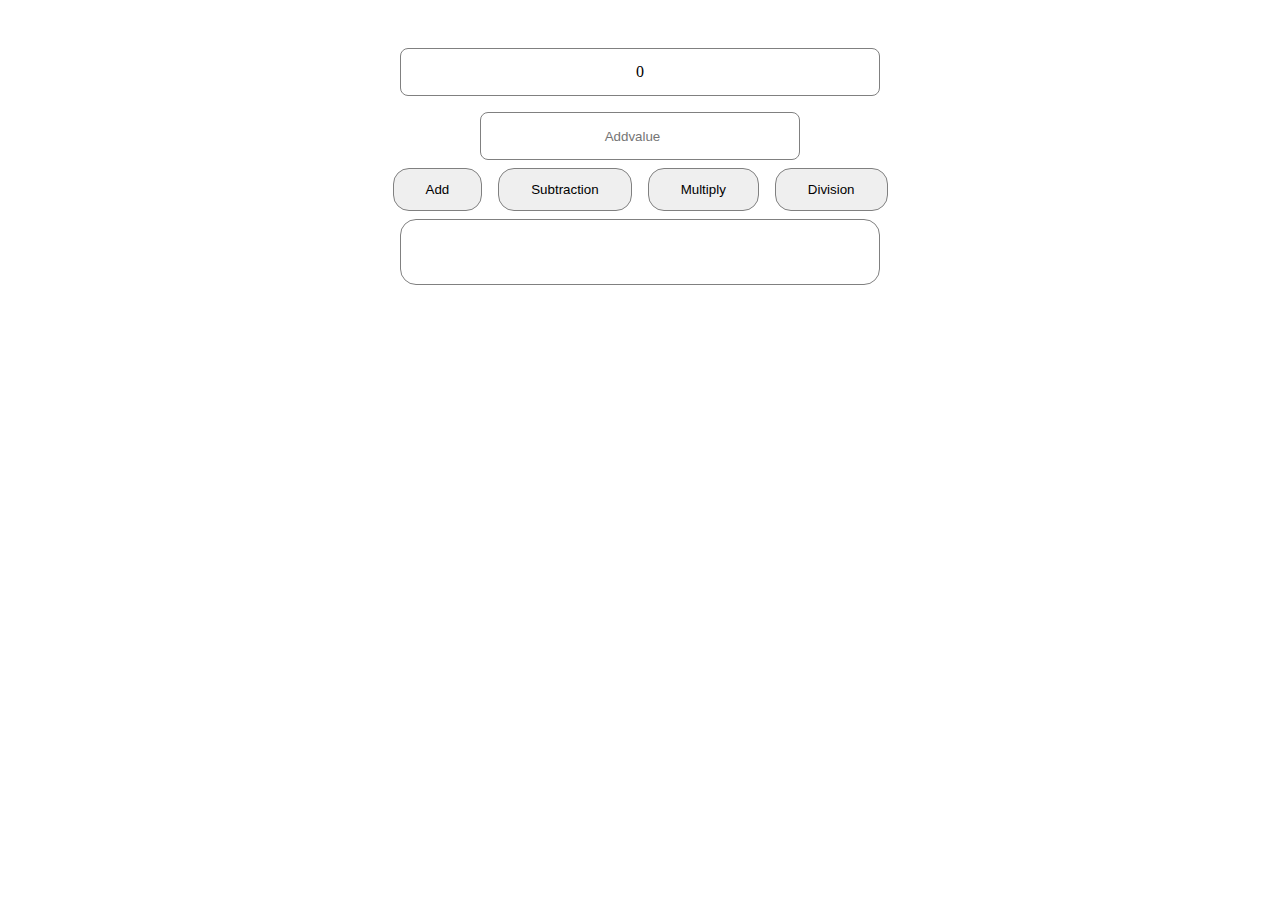
==== calculator/index.html @ 6bd3ab3e "calulator v-1.0" ====
<!DOCTYPE html>
<html lang="en">
<head>
    <meta charset="UTF-8">
    <meta name="viewport" content="width=device-width, initial-scale=1.0">
    <title>Calculator</title>
    <link rel="stylesheet" href="style.css">
</head>
<body>
    <div class="main-container">
        <div class="container">
            <div class="totalnumber" id="totalvalue">0</div>
            <div class="formcontainer" >
                <input id="valuebox" type="number" placeholder="Addvalue">
                <div class="button-section">
                    <button type="button" id="addbutton">Add</button>
                    <button type="button" id="subtraction">Subtraction</button>
                    <button type="button" id="multiply">Multiply</button>
                    <button type="button" id="division">Division</button>
                </div>
            </div>
            <div id="numberlist"></div>
        </div>
    </div>
    
    <script src="javascript.js"></script>
</body>
</html>
---- calculator/style.css ----
*{
    box-sizing: border-box;
    margin: 0;
    padding: 0;
}

.main-container{
    width: 100dvw;
    height: 100dvh;
    display: flex;
    align-items: center;
}
.container{
    width: 100%;
    height: 100%;
    padding-top: 3rem;
    display: flex;
    flex-direction: column;
    align-items: center;
}

.totalnumber{
    width: 30rem;
    height: 3rem;
    padding: 1rem;
    border-radius: 0.5rem;
    display: flex;
    align-items: center;
    justify-content: center;
    border: 0.01rem solid grey;
}

.formcontainer{
    display: flex;
    flex-direction: column;
    align-items: center;
}

input{
    width: 20rem;
    height: 3rem;
    border-radius: 0.5rem;
    margin-top: 1rem;
    border: 0.01rem solid grey;
    text-align: center;
}

.button-section{
    display: flex;
    margin: 0.5rem 0;
}
.button-section >button{
    padding: 0.8rem 2rem;
    border-radius: 1rem;
    margin: 0 0.5rem;
    outline: none;
    border: 0.01rem solid grey;
    cursor: pointer;
   
}
.button-section >button:hover{
    color: rgb(255, 255, 255);
    background-color: rgb(166, 166, 166);
   
}

#numberlist{
    width: 30rem;
    height: fit-content;
    border-radius: 1rem;
    border: 0.01rem solid grey;
    padding: 2rem 2rem;
}

#numberlist>div{
    width: 25rem;
    height: 2rem;
    display: flex;
    align-items: center;
    justify-content: center;
    border-radius: 0.5rem;
    border: 0.01rem solid grey;
    margin: 0.5rem 0;
}

@media screen and (min-width:400px) and (max-width:550px) { 
.totalnumber{
    width: 20rem;

}
    input{
        width: 10rem;
        height: 3rem;
     
    }

    .button-section{
        display: flex;
        flex-direction: column;
    }

    .button-section>button{
        margin-top: 0.5rem;
    }

    #numberlist{
        width: 20rem;
    }

    #numberlist>div{
        width: 15rem;
        height: 2rem;
    }
}


@media screen and (min-width:300px) and (max-width:400px) {
.totalnumber{
    width: 20rem;
}
    input{
        width: 10rem;
        height: 3rem;
    }

    .button-section{
        display: flex;
        flex-direction: column;
    }

    .button-section>button{
        margin-top: 0.5rem;
    }

    #numberlist{
        width: 20rem;
    }

    #numberlist>div{
        width: 15rem;
        height: 2rem;
    }
}

@media screen and (min-width:100px) and (max-width:320px) {
    .container{
        width: 320px;
    }

    .totalnumber{
    width: 20rem;
    }

    input{
        width: 10rem;
        height: 3rem;
    }

    .button-section{
        display: flex;
        flex-direction: column;
    }

    .button-section>button{
        margin-top: 0.5rem;
    }

    #numberlist{
        width: 20rem;

    } 
    
    #numberlist>div{
        width: 15rem;
        height: 2rem;
    }
}
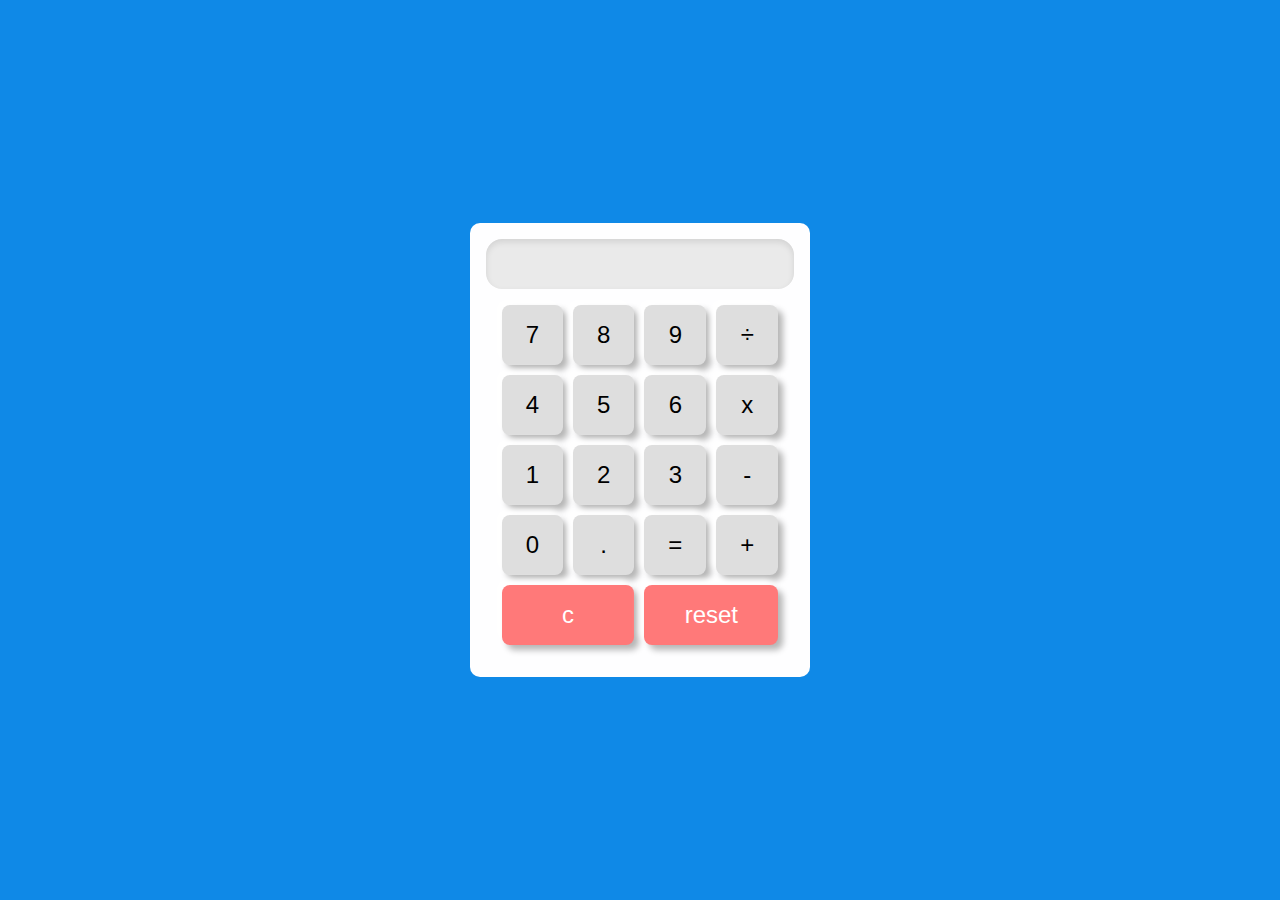
==== commit f160aaa4: "calculator v-1.2" ====
--- a/calculator/index.html
+++ b/calculator/index.html
@@ -1,28 +1,51 @@
 <!DOCTYPE html>
 <html lang="en">
-<head>
-    <meta charset="UTF-8">
-    <meta name="viewport" content="width=device-width, initial-scale=1.0">
-    <title>Calculator</title>
-    <link rel="stylesheet" href="style.css">
-</head>
-<body>
+  <head>
+    <meta charset="UTF-8" />
+    <meta name="viewport" content="width=device-width, initial-scale=1.0" />
+    <title>Modern Calculator</title>
+    <link rel="stylesheet" href="style.css" />
+  </head>
+  <body>
     <div class="main-container">
-        <div class="container">
-            <div class="totalnumber" id="totalvalue">0</div>
-            <div class="formcontainer" >
-                <input id="valuebox" type="number" placeholder="Addvalue">
-                <div class="button-section">
-                    <button type="button" id="addbutton">Add</button>
-                    <button type="button" id="subtraction">Subtraction</button>
-                    <button type="button" id="multiply">Multiply</button>
-                    <button type="button" id="division">Division</button>
-                </div>
-            </div>
-            <div id="numberlist"></div>
+      <div class="container">
+        <div class="calculator">
+          <div id="allTransactions">
+            <!-- <div>1 + 5 = 100</div>
+            <div>1 + 5 = 100</div>
+            <div>1 + 5 = 100</div> -->
+          </div>
+          <div id="display">
+            <span></span>
+            &nbsp;
+            <span></span>
+            &nbsp;
+            <span></span>
+          </div>
+          <div class="button-section">
+            <button class="btn" onclick="addNumChar('7')" value="7">7</button>
+            <button class="btn" onclick="addNumChar('8')" value="8">8</button>
+            <button class="btn" onclick="addNumChar('9')" value="9">9</button>
+            <button class="btn" onclick="divide()" value="/">÷</button>
+            <button class="btn" onclick="addNumChar('4')" value="4">4</button>
+            <button class="btn" onclick="addNumChar('5')" value="5">5</button>
+            <button class="btn" onclick="addNumChar('6')" value="6">6</button>
+            <button class="btn" onclick="multiply()" value="*">x</button>
+            <button class="btn" onclick="addNumChar('1')" value="1">1</button>
+            <button class="btn" onclick="addNumChar('2')" value="2">2</button>
+            <button class="btn" onclick="addNumChar('3')" value="3">3</button>
+            <button class="btn" onclick="subtract()" value="-">-</button>
+            <button class="btn" onclick="addNumChar('0')" value="0">0</button>
+            <button class="btn" onclick="addNumChar('.')" value=".">.</button>
+            <button class="btn" onclick="calculate()" value="=">=</button>
+            <button class="btn" onclick="add()" value="+">+</button>
+            <button class="btn clear" onclick="clearDisplayValue()" value="C">c</button>
+            <button class="btn reset" onclick="resetCalculator()" >reset</button>
+          </div>
         </div>
+      </div>
     </div>
-    
-    <script src="javascript.js"></script>
-</body>
-</html>+
+    <script src="logic.js"></script>
+  </body>
+</html>
--- a/calculator/style.css
+++ b/calculator/style.css
@@ -2,176 +2,113 @@
     box-sizing: border-box;
     margin: 0;
     padding: 0;
+    font-family: 'Arial', sans-serif;
 }
 
 .main-container{
     width: 100dvw;
     height: 100dvh;
-    display: flex;
-    align-items: center;
+    background-color: aqua;
 }
 .container{
     width: 100%;
     height: 100%;
-    padding-top: 3rem;
+    background-color: rgb(15, 137, 231);
+    display: flex;
+    align-items: center;
+    justify-content: center;
+}
+.calculator{
+    width: 340px;
+    height: fit-content;
+    padding: 1rem;
+    border-radius: 10px;
+    background-color: rgb(254, 254, 255);
     display: flex;
     flex-direction: column;
     align-items: center;
 }
 
-.totalnumber{
-    width: 30rem;
-    height: 3rem;
-    padding: 1rem;
-    border-radius: 0.5rem;
+#allTransactions{
+    min-height: fit-content;
+    height: fit-content;
+    max-height: 90px;
+    width: 100%;
+    padding: 5px 10px;
+    font-size: 1rem;
+    border-radius: 1rem;
+    outline: none;
+    box-shadow: inset 0 3px 6px rgba(0, 0, 0, 0.1);
+    border: none;
+    background-color: #eaeaea;
+    /* display: flex; */
+    display: none;
+    flex-direction: column;
+    align-items: end;
+    /* justify-content: space-around; */
+    overflow: auto;
+    margin-bottom: 20px;
+}
+
+#display{
+    height: 50px;
+    width: 100%;
+    padding-right: 10px;
+    font-size: 1.5rem;
+    border-radius: 1rem;
+    outline: none;
+    box-shadow: inset 0 3px 6px rgba(0, 0, 0, 0.1);
+    border: none;
+    background-color: #eaeaea;
     display: flex;
     align-items: center;
-    justify-content: center;
-    border: 0.01rem solid grey;
+    justify-content: end;
+    overflow-x: auto;
 }
 
-.formcontainer{
-    display: flex;
-    flex-direction: column;
-    align-items: center;
+#display::-webkit-scrollbar {
+    display: none;
 }
 
-input{
-    width: 20rem;
-    height: 3rem;
+.btn{
+    padding: 1rem  1.5rem;
+    font-size: 1.5rem ;
+    border: none;
+    /* border-radius: 0.5rem;
+    background-color: #f0f0f0;
+    box-shadow: 0 3px 6px rgba(0, 0, 0, 0.1); */
+    cursor: pointer;
+    /* transition: background-color 0.2s ease-in-out; */
+
     border-radius: 0.5rem;
-    margin-top: 1rem;
-    border: 0.01rem solid grey;
-    text-align: center;
+    background: #dedede;
+    box-shadow:  5px 5px 6px #b6b6b6,
+    -5px -5px 6px #ffffff;
+}
+
+.btn:hover {
+    background-color: #dcdcdc;
 }
 
 .button-section{
-    display: flex;
-    margin: 0.5rem 0;
-}
-.button-section >button{
-    padding: 0.8rem 2rem;
-    border-radius: 1rem;
-    margin: 0 0.5rem;
-    outline: none;
-    border: 0.01rem solid grey;
-    cursor: pointer;
-   
-}
-.button-section >button:hover{
-    color: rgb(255, 255, 255);
-    background-color: rgb(166, 166, 166);
-   
+    padding: 1rem;
+    display: grid;
+    grid-template-columns: repeat(4,1fr);
+    gap: 10px;
 }
 
-#numberlist{
-    width: 30rem;
-    height: fit-content;
-    border-radius: 1rem;
-    border: 0.01rem solid grey;
-    padding: 2rem 2rem;
+.clear{
+    grid-column: span 2;
+    background-color: #ff7979;
+    color: #fff;
 }
 
-#numberlist>div{
-    width: 25rem;
-    height: 2rem;
-    display: flex;
-    align-items: center;
-    justify-content: center;
-    border-radius: 0.5rem;
-    border: 0.01rem solid grey;
-    margin: 0.5rem 0;
+.reset{
+    grid-column: span 2;
+    background-color: #ff7979;
+    color: #fff;
 }
 
-@media screen and (min-width:400px) and (max-width:550px) { 
-.totalnumber{
-    width: 20rem;
-
-}
-    input{
-        width: 10rem;
-        height: 3rem;
-     
-    }
-
-    .button-section{
-        display: flex;
-        flex-direction: column;
-    }
-
-    .button-section>button{
-        margin-top: 0.5rem;
-    }
-
-    #numberlist{
-        width: 20rem;
-    }
-
-    #numberlist>div{
-        width: 15rem;
-        height: 2rem;
-    }
-}
-
-
-@media screen and (min-width:300px) and (max-width:400px) {
-.totalnumber{
-    width: 20rem;
-}
-    input{
-        width: 10rem;
-        height: 3rem;
-    }
-
-    .button-section{
-        display: flex;
-        flex-direction: column;
-    }
-
-    .button-section>button{
-        margin-top: 0.5rem;
-    }
-
-    #numberlist{
-        width: 20rem;
-    }
-
-    #numberlist>div{
-        width: 15rem;
-        height: 2rem;
-    }
-}
-
-@media screen and (min-width:100px) and (max-width:320px) {
-    .container{
-        width: 320px;
-    }
-
-    .totalnumber{
-    width: 20rem;
-    }
-
-    input{
-        width: 10rem;
-        height: 3rem;
-    }
-
-    .button-section{
-        display: flex;
-        flex-direction: column;
-    }
-
-    .button-section>button{
-        margin-top: 0.5rem;
-    }
-
-    #numberlist{
-        width: 20rem;
-
-    } 
-    
-    #numberlist>div{
-        width: 15rem;
-        height: 2rem;
-    }
-}+.btn.reset:hover, .btn.clear:hover {
+    background-color: #ff5c5c;
+} 